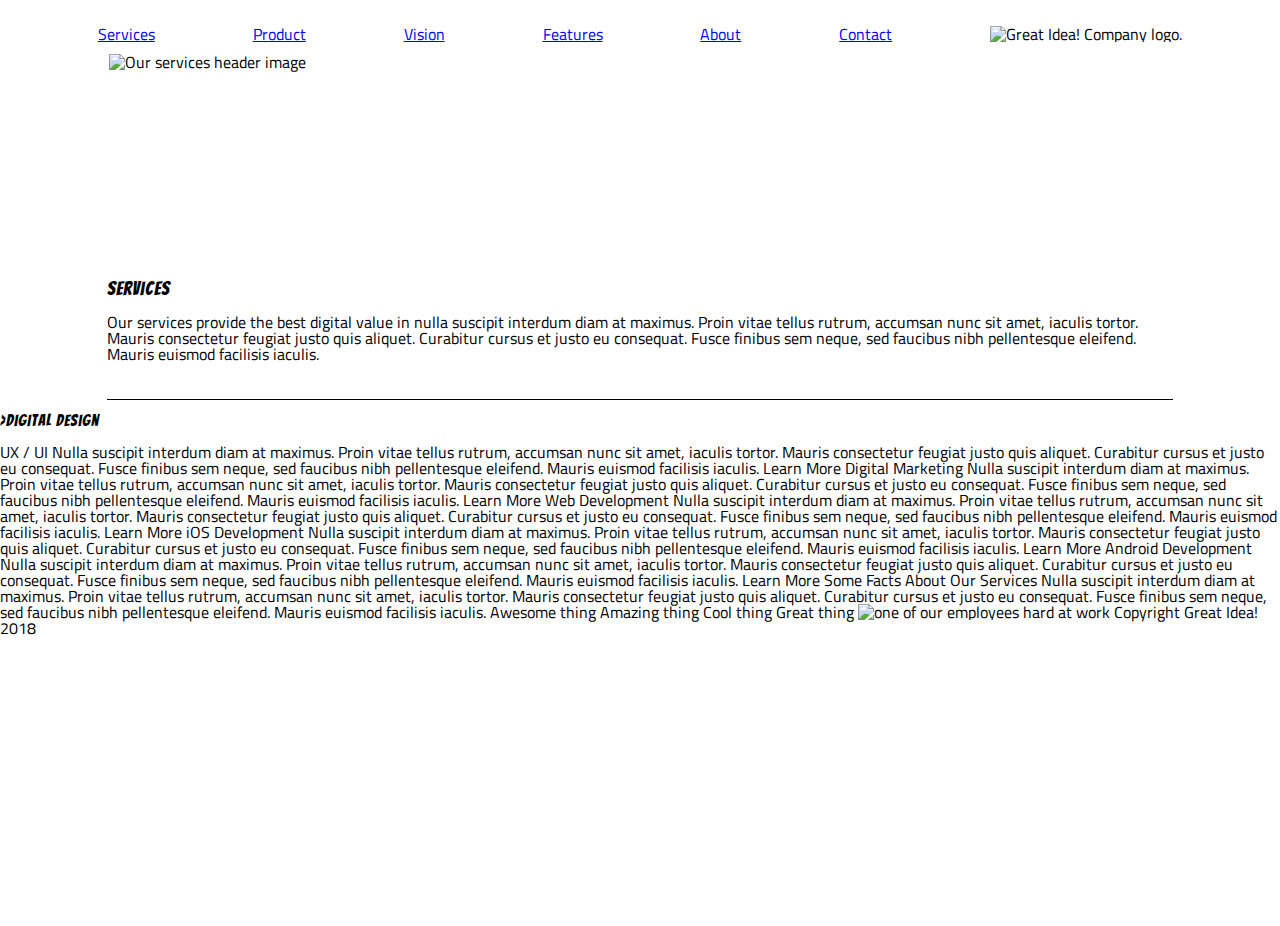
==== great-idea/services.html @ 9f04a436 "progress" ====
<!doctype html>

<html lang="en">
<head>
  <meta charset="utf-8">

  <title>Great Idea!</title>

  <link href="https://fonts.googleapis.com/css?family=Bangers|Titillium+Web" rel="stylesheet">
  <link rel="stylesheet" href="css/index.css">

  <!--[if lt IE 9]>
    <script src="https://cdnjs.cloudflare.com/ajax/libs/html5shiv/3.7.3/html5shiv.js"></script>
  <![endif]-->
</head>

<body>

<nav class="topNav">
   <a href="#">Services</a>
   <a href="#">Product</a>
      <a href="#">Vision</a>
          <a href="#">Features</a>
              <a href="#">About</a>
                  <a href="#"> Contact</a>

    <img class="logo" src="img/logo.png" alt="Great Idea! Company logo.">
</nav>

<div class="horizImg">

<img class="services-header-img" src="img/services-header.jpg" alt="Our services header image">
</div>

<div class="services">
<h2>Services</h2>

<p>Our services provide the best digital value in nulla suscipit interdum diam at maximus. Proin vitae tellus rutrum, accumsan nunc sit amet, iaculis tortor. Mauris consectetur feugiat justo quis aliquet. Curabitur cursus et justo eu consequat. Fusce finibus sem neque, sed faucibus nibh pellentesque eleifend. Mauris euismod facilisis iaculis.</p>
</div>

<div class="digDesign">
<h2>>Digital Design</h2

Nulla suscipit interdum diam at maximus. Proin vitae tellus rutrum, accumsan nunc sit amet, iaculis tortor. Mauris consectetur feugiat justo quis aliquet. Curabitur cursus et justo eu consequat. Fusce finibus sem neque, sed faucibus nibh pellentesque
eleifend. Mauris euismod facilisis iaculis.

Learn More
</div>


UX / UI

Nulla suscipit interdum diam at maximus. Proin vitae tellus rutrum, accumsan nunc sit amet, iaculis tortor. Mauris consectetur feugiat justo quis aliquet. Curabitur cursus et justo eu consequat. Fusce finibus sem neque, sed faucibus nibh pellentesque
eleifend. Mauris euismod facilisis iaculis.

Learn More



Digital Marketing

Nulla suscipit interdum diam at maximus. Proin vitae tellus rutrum, accumsan nunc sit amet, iaculis tortor. Mauris consectetur feugiat justo quis aliquet. Curabitur cursus et justo eu consequat. Fusce finibus sem neque, sed faucibus nibh pellentesque
eleifend. Mauris euismod facilisis iaculis.

Learn More



Web Development

Nulla suscipit interdum diam at maximus. Proin vitae tellus rutrum, accumsan nunc sit amet, iaculis tortor. Mauris consectetur feugiat justo quis aliquet. Curabitur cursus et justo eu consequat. Fusce finibus sem neque, sed faucibus nibh pellentesque
eleifend. Mauris euismod facilisis iaculis.

Learn More



iOS Development

Nulla suscipit interdum diam at maximus. Proin vitae tellus rutrum, accumsan nunc sit amet, iaculis tortor. Mauris consectetur feugiat justo quis aliquet. Curabitur cursus et justo eu consequat. Fusce finibus sem neque, sed faucibus nibh pellentesque
eleifend. Mauris euismod facilisis iaculis.

Learn More



Android Development

Nulla suscipit interdum diam at maximus. Proin vitae tellus rutrum, accumsan nunc sit amet, iaculis tortor. Mauris consectetur feugiat justo quis aliquet. Curabitur cursus et justo eu consequat. Fusce finibus sem neque, sed faucibus nibh pellentesque
eleifend. Mauris euismod facilisis iaculis.

Learn More


Some Facts About Our Services

Nulla suscipit interdum diam at maximus. Proin vitae tellus rutrum, accumsan nunc sit amet, iaculis tortor. Mauris consectetur feugiat justo quis aliquet. Curabitur cursus et justo eu consequat. Fusce finibus sem neque, sed faucibus nibh pellentesque
eleifend. Mauris euismod facilisis iaculis.


Awesome thing
Amazing thing
Cool thing
Great thing

<img class="services-info-img" src="img/services-info.png" alt="one of our employees hard at work">

Copyright Great Idea! 2018

</body>

</html>
---- great-idea/css/index.css ----
/* http://meyerweb.com/eric/tools/css/reset/ 
   v2.0 | 20110126
   License: none (public domain)
*/

html, body, div, span, applet, object, iframe,
h1, h2, h3, h4, h5, h6, p, blockquote, pre,
a, abbr, acronym, address, big, cite, code,
del, dfn, em, img, ins, kbd, q, s, samp,
small, strike, strong, sub, sup, tt, var,
b, u, i, center,
dl, dt, dd, ol, ul, li,
fieldset, form, label, legend,
table, caption, tbody, tfoot, thead, tr, th, td,
article, aside, canvas, details, embed, 
figure, figcaption, footer, header, hgroup, 
menu, nav, output, ruby, section, summary,
time, mark, audio, video {
	margin: 0;
	padding: 0;
	border: 0;
	font-size: 100%;
	font: inherit;
	vertical-align: baseline;
}
/* HTML5 display-role reset for older browsers */
article, aside, details, figcaption, figure, 
footer, header, hgroup, menu, nav, section {
	display: block;
}
body {
	line-height: 1;
}
ol, ul {
	list-style: none;
}
blockquote, q {
	quotes: none;
}
blockquote:before, blockquote:after,
q:before, q:after {
	content: '';
	content: none;
}
table {
	border-collapse: collapse;
	border-spacing: 0;
}

/* Set every element's box-sizing to border-box */
* {
    box-sizing: border-box;
}

html, body {
    height: 100%;
    font-family: 'Titillium Web', sans-serif;
}

h1, h2, h3, h4, h5 {
    font-family: 'Bangers', cursive;
    letter-spacing: 1px;
    margin-bottom: 15px;
}

/* Copy and paste your work from yesterday here and start to refactor into flexbox */

/* .topNav {
	margin-top: 1%;

	display:inline-block;
	
	width: 70%;

	margin-left:20%;

	
	
}
 .a {
	width:8%;
	display:inline-block;
	margin-right: 2%;
}

.logo  {
	padding-left:100px
	
	
	
}

h1 {
font-size: 75px;
display:block;

}
 
header {
	 
	display:inline-block;
	text-align:center;
	margin-left: 10%;
	width:50%;
	
	
	
	
	
}



.codeImg {
	
	margin-right:18%;
	margin-left:-8%;
	padding:5% 5% 0% 0%;

	width:20%;
	display:inline-block;
}



.secOne  {
	
	margin:2% 0 2% 20%;
	display: inline-block;
	width:80%;
	padding:1%;

	
}

.features, .about {
	width:30%;
	display:inline-block;



}



}

.about {
	margin-left:2%;

}


.middle-img {

	margin:5% 5%;
	margin-left:20%;
	width:50%;
}

 .services, .product, .vision {

	display:inline-block;
	padding:1%;
	width:15%;
	margin:0 19%;
	
	
	
	
	
	
	
}

.product {
	margin:-18%;
}



.headerButtonNav {
	border: black solid 1px;
	margin:0 40%;
}

.contactInfo {
display: block;
margin:20% 0 5% 20%;



}

.bottomLine {

	border-bottom: black solid 1px;
	padding:1%;

	margin:0 29% 0 20%
}

.contactInfo .number {

	padding: 1% 0 1%;
}

footer {

	text-align: center;
	
}


.line {
	border-top: black solid 1px;
	padding:1%;
	margin-right: 38%;
	
}  */


.topNav {

	display:flex;
	justify-content: space-evenly;
	margin-top: 2%;
	
	
}

.horizImg {
	
	display: flex;
	justify-content: space-evenly;
	


	

}
.services-header-img {
	padding:1%;
	height:25vh;
	width:85%;
	
}
.services h2 {
	padding-left: 7.5%;
	font-size:120%;
}
.services {
	padding:1%;
	
	
}
.services p {
	display:flex;
	flex-wrap: wrap;
	width:85%;
	margin:0 auto;
	border-bottom: 1px solid black;
	padding-bottom:3%;
	

}



h1 {

	font-size:75px
}

header {
	display:flex;
	justify-content: space-evenly;
	text-align: center;
	width:100%;
	padding-top:2%;
	



}

  /* .mainTitle {
	display:column;
	
} */



.headerButtonNav {
	border:black solid 1px;
	padding:2%;
	margin:0 25%;
}


.line {
	border-bottom:1px solid black;
	margin:3% 9% -1% 7%
	
}

.top-content {
	display:flex;
	justify-content: space-evenly;
	flex-wrap: wrap;

}

.top-content .topFeatAbt {
	width:40%;
	margin:1% 5%;
	padding:3% 2% 2% 2%;
}

.midImgSec  {
	display: flex;
	justify-content: center;
	
}

.middle-img {

	height:20vh;
	width: 85%;
	margin-left: -2%;

}

.secTwo {
	display:flex;
	justify-content: ;
	border-bottom: 1px solid black;
	margin: 5% 6.5%;
	width:85%;
	
}

.secTwo .servProdVis {

	padding-bottom: 5%;
	
	
	
}

 /* div .bottomLine {
	border-top:1px solid black;
} */

.contactInfo {
	margin:8% 6%
}


footer {
	display:flex;
	justify-content: center;
}
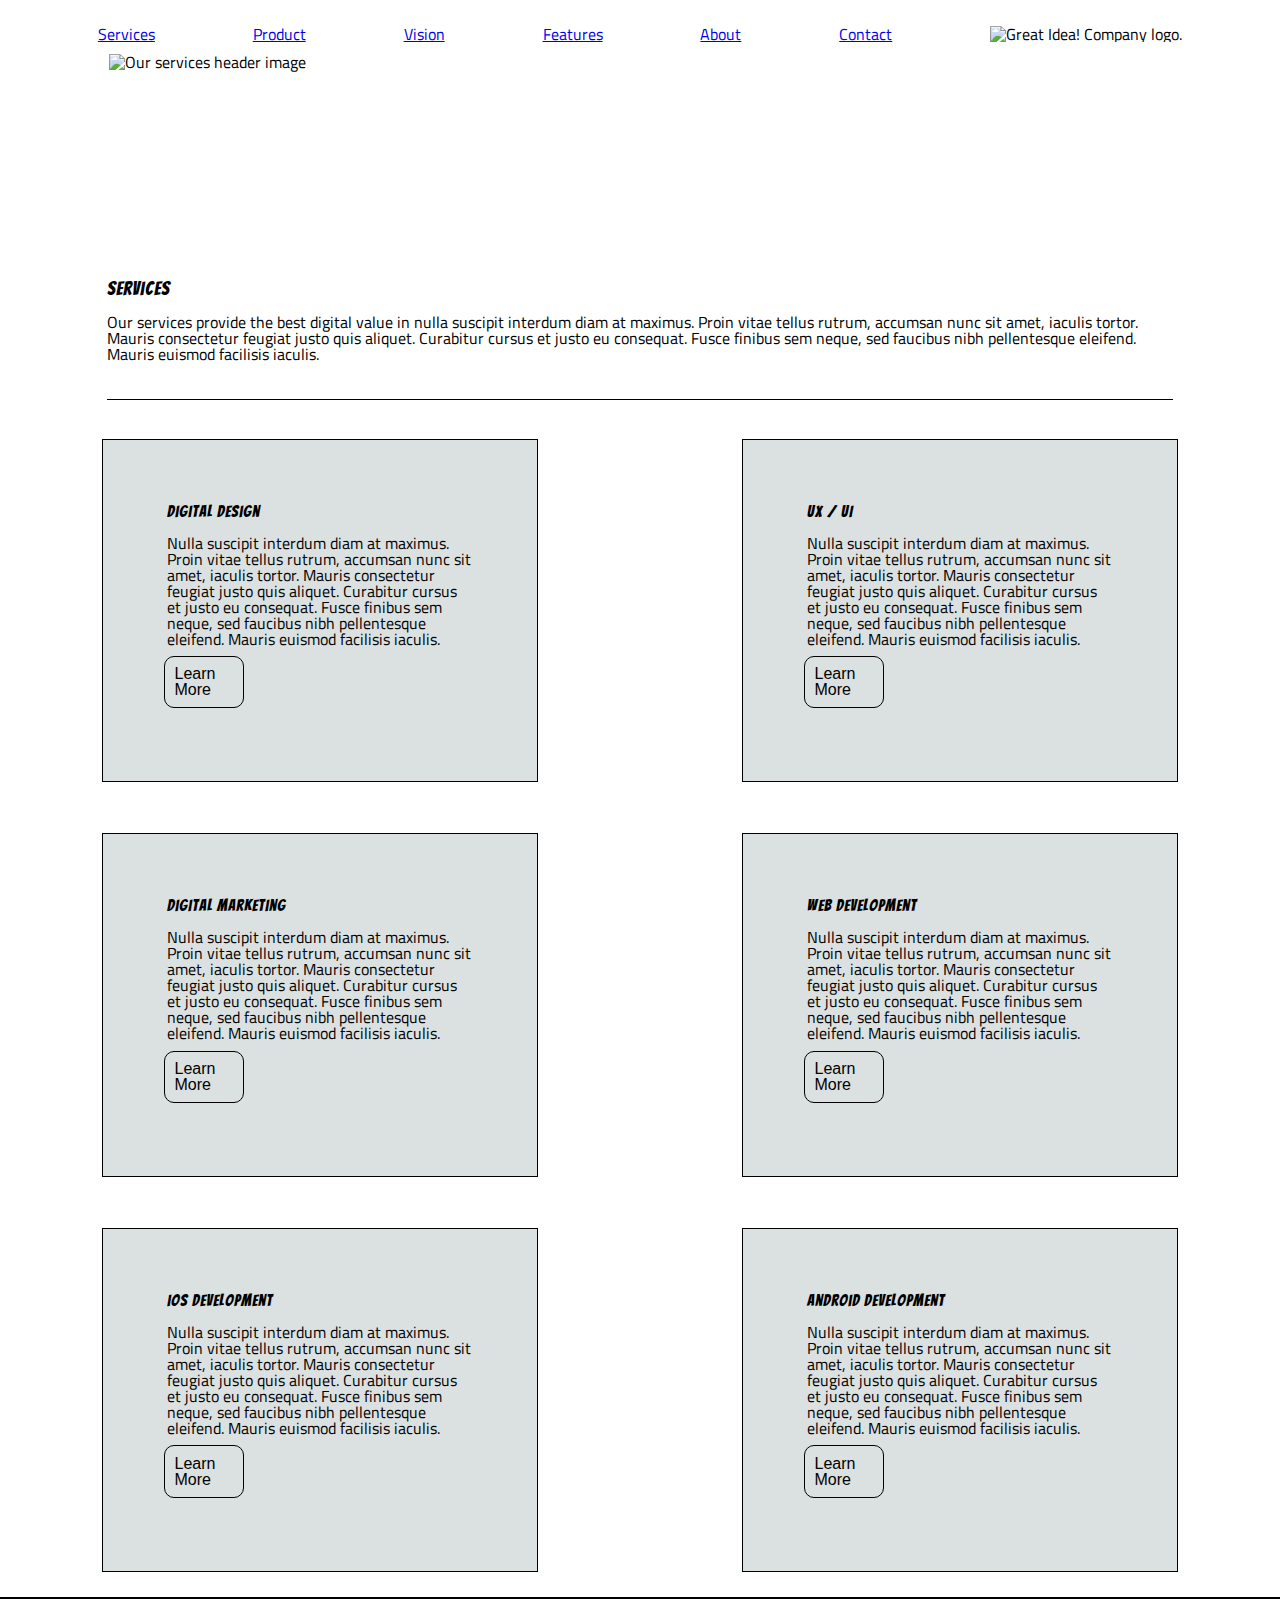
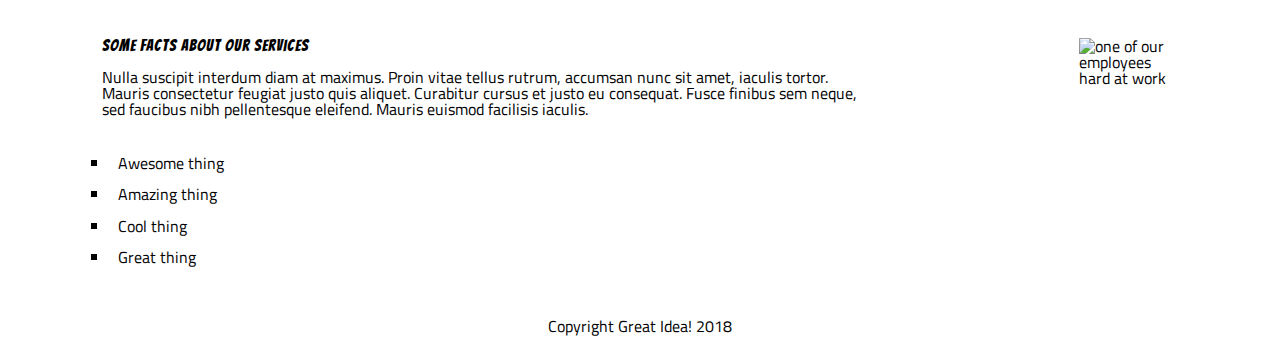
==== commit c0b6f520: "complUI3" ====
--- a/great-idea/services.html
+++ b/great-idea/services.html
@@ -38,74 +38,100 @@
 <p>Our services provide the best digital value in nulla suscipit interdum diam at maximus. Proin vitae tellus rutrum, accumsan nunc sit amet, iaculis tortor. Mauris consectetur feugiat justo quis aliquet. Curabitur cursus et justo eu consequat. Fusce finibus sem neque, sed faucibus nibh pellentesque eleifend. Mauris euismod facilisis iaculis.</p>
 </div>
 
-<div class="digDesign">
-<h2>>Digital Design</h2
+<section class="firstRow">
+  <div class="digUX">
+<h2>Digital Design</h2>
 
-Nulla suscipit interdum diam at maximus. Proin vitae tellus rutrum, accumsan nunc sit amet, iaculis tortor. Mauris consectetur feugiat justo quis aliquet. Curabitur cursus et justo eu consequat. Fusce finibus sem neque, sed faucibus nibh pellentesque
-eleifend. Mauris euismod facilisis iaculis.
+<p>Nulla suscipit interdum diam at maximus. Proin vitae tellus rutrum, accumsan nunc sit amet, iaculis tortor. Mauris consectetur feugiat justo quis aliquet. Curabitur cursus et justo eu consequat. Fusce finibus sem neque, sed faucibus nibh pellentesque
+eleifend. Mauris euismod facilisis iaculis.</p>
 
-Learn More
+<h6>Learn More</h6>
+
+</div>
+<div class="digUX">
+<h2>UX / UI</h2>
+
+<p>Nulla suscipit interdum diam at maximus. Proin vitae tellus rutrum, accumsan nunc sit amet, iaculis tortor. Mauris consectetur feugiat justo quis aliquet. Curabitur cursus et justo eu consequat. Fusce finibus sem neque, sed faucibus nibh pellentesque
+eleifend. Mauris euismod facilisis iaculis.</p>
+
+<h6>Learn More</h6>
+
+</div>
+</section>
+
+<section class="firstRow">
+    <div class="digUX">
+<h2>Digital Marketing</h2>
+
+<p>Nulla suscipit interdum diam at maximus. Proin vitae tellus rutrum, accumsan nunc sit amet, iaculis tortor. Mauris consectetur feugiat justo quis aliquet. Curabitur cursus et justo eu consequat. Fusce finibus sem neque, sed faucibus nibh pellentesque
+eleifend. Mauris euismod facilisis iaculis.</p>
+
+<h6>Learn More</h6>
+    </div>
+    <div class="digUX">
+
+<h2>Web Development</h2>
+
+<p>Nulla suscipit interdum diam at maximus. Proin vitae tellus rutrum, accumsan nunc sit amet, iaculis tortor. Mauris consectetur feugiat justo quis aliquet. Curabitur cursus et justo eu consequat. Fusce finibus sem neque, sed faucibus nibh pellentesque
+eleifend. Mauris euismod facilisis iaculis.</p>
+
+<h6>Learn More</h6>
+    </div>
+</section>
+<section class="firstRow">
+    <div class="digUX">
+<h2>iOS Development</h2>
+
+<p>Nulla suscipit interdum diam at maximus. Proin vitae tellus rutrum, accumsan nunc sit amet, iaculis tortor. Mauris consectetur feugiat justo quis aliquet. Curabitur cursus et justo eu consequat. Fusce finibus sem neque, sed faucibus nibh pellentesque
+eleifend. Mauris euismod facilisis iaculis.</p>
+
+<h6>Learn More</h6>
+</div>
+<div class="digUX">
+
+
+<h2>Android Development</h2>
+
+<p>Nulla suscipit interdum diam at maximus. Proin vitae tellus rutrum, accumsan nunc sit amet, iaculis tortor. Mauris consectetur feugiat justo quis aliquet. Curabitur cursus et justo eu consequat. Fusce finibus sem neque, sed faucibus nibh pellentesque
+eleifend. Mauris euismod facilisis iaculis.</p>
+
+<h6>Learn More</h6>
+</div>
+</section>
+
+
+<section class="bottomSec">
+  <div class="bottomRow">
+
+<h2>Some Facts About Our Services</h2>
+
+<p>Nulla suscipit interdum diam at maximus. Proin vitae tellus rutrum, accumsan nunc sit amet, iaculis tortor. Mauris consectetur feugiat justo quis aliquet. Curabitur cursus et justo eu consequat. Fusce finibus sem neque, sed faucibus nibh pellentesque
+eleifend. Mauris euismod facilisis iaculis.</p>
+
+<ul style="list-style-type:square;">
+<li>Awesome thing</li>
+<!-- <br></br> -->
+<li>Amazing thing</li>
+<!-- <br></br> -->
+<li>Cool thing</li>
+<!-- <br></br> -->
+<li>Great thing</li>
+<!-- <br></br> -->
+</ul>
+
 </div>
 
-
-UX / UI
-
-Nulla suscipit interdum diam at maximus. Proin vitae tellus rutrum, accumsan nunc sit amet, iaculis tortor. Mauris consectetur feugiat justo quis aliquet. Curabitur cursus et justo eu consequat. Fusce finibus sem neque, sed faucibus nibh pellentesque
-eleifend. Mauris euismod facilisis iaculis.
-
-Learn More
-
-
-
-Digital Marketing
-
-Nulla suscipit interdum diam at maximus. Proin vitae tellus rutrum, accumsan nunc sit amet, iaculis tortor. Mauris consectetur feugiat justo quis aliquet. Curabitur cursus et justo eu consequat. Fusce finibus sem neque, sed faucibus nibh pellentesque
-eleifend. Mauris euismod facilisis iaculis.
-
-Learn More
-
-
-
-Web Development
-
-Nulla suscipit interdum diam at maximus. Proin vitae tellus rutrum, accumsan nunc sit amet, iaculis tortor. Mauris consectetur feugiat justo quis aliquet. Curabitur cursus et justo eu consequat. Fusce finibus sem neque, sed faucibus nibh pellentesque
-eleifend. Mauris euismod facilisis iaculis.
-
-Learn More
-
-
-
-iOS Development
-
-Nulla suscipit interdum diam at maximus. Proin vitae tellus rutrum, accumsan nunc sit amet, iaculis tortor. Mauris consectetur feugiat justo quis aliquet. Curabitur cursus et justo eu consequat. Fusce finibus sem neque, sed faucibus nibh pellentesque
-eleifend. Mauris euismod facilisis iaculis.
-
-Learn More
-
-
-
-Android Development
-
-Nulla suscipit interdum diam at maximus. Proin vitae tellus rutrum, accumsan nunc sit amet, iaculis tortor. Mauris consectetur feugiat justo quis aliquet. Curabitur cursus et justo eu consequat. Fusce finibus sem neque, sed faucibus nibh pellentesque
-eleifend. Mauris euismod facilisis iaculis.
-
-Learn More
-
-
-Some Facts About Our Services
-
-Nulla suscipit interdum diam at maximus. Proin vitae tellus rutrum, accumsan nunc sit amet, iaculis tortor. Mauris consectetur feugiat justo quis aliquet. Curabitur cursus et justo eu consequat. Fusce finibus sem neque, sed faucibus nibh pellentesque
-eleifend. Mauris euismod facilisis iaculis.
-
-
-Awesome thing
-Amazing thing
-Cool thing
-Great thing
+<div class="bottomRow">
 
 <img class="services-info-img" src="img/services-info.png" alt="one of our employees hard at work">
 
+</div>
+
+</section>
+
+<footer>
 Copyright Great Idea! 2018
+</footer>
 
 </body>
 
--- a/great-idea/css/index.css
+++ b/great-idea/css/index.css
@@ -360,4 +360,52 @@
 footer {
 	display:flex;
 	justify-content: center;
+}
+
+
+
+
+.firstRow {
+	display:flex;
+	/* width: 85%; */
+	
+	
+}
+
+.digUX {
+	border: 1px solid black;
+	padding: 5%;
+	margin:2% 8%;
+	background-color: rgb(219, 224, 224);
+}
+
+h6 {
+	font-family: 'Lucida Sans', 'Lucida Sans Regular', 'Lucida Grande', 'Lucida Sans Unicode', Geneva, Verdana, sans-serif;
+	border: 1px solid black;
+	border-radius: 10px;
+	padding: 3%;
+	margin:3% 75% 3% -1%;
+
+}
+
+.bottomSec {
+	display:flex;
+	border-top: 2px solid black;
+	
+}
+
+.bottomRow {
+	margin:3% 8%;
+}
+
+.bottomRow p {
+	padding-bottom: 3%;
+}
+
+ul {
+	padding:1%
+}
+
+li {
+	padding: 1%;
 }